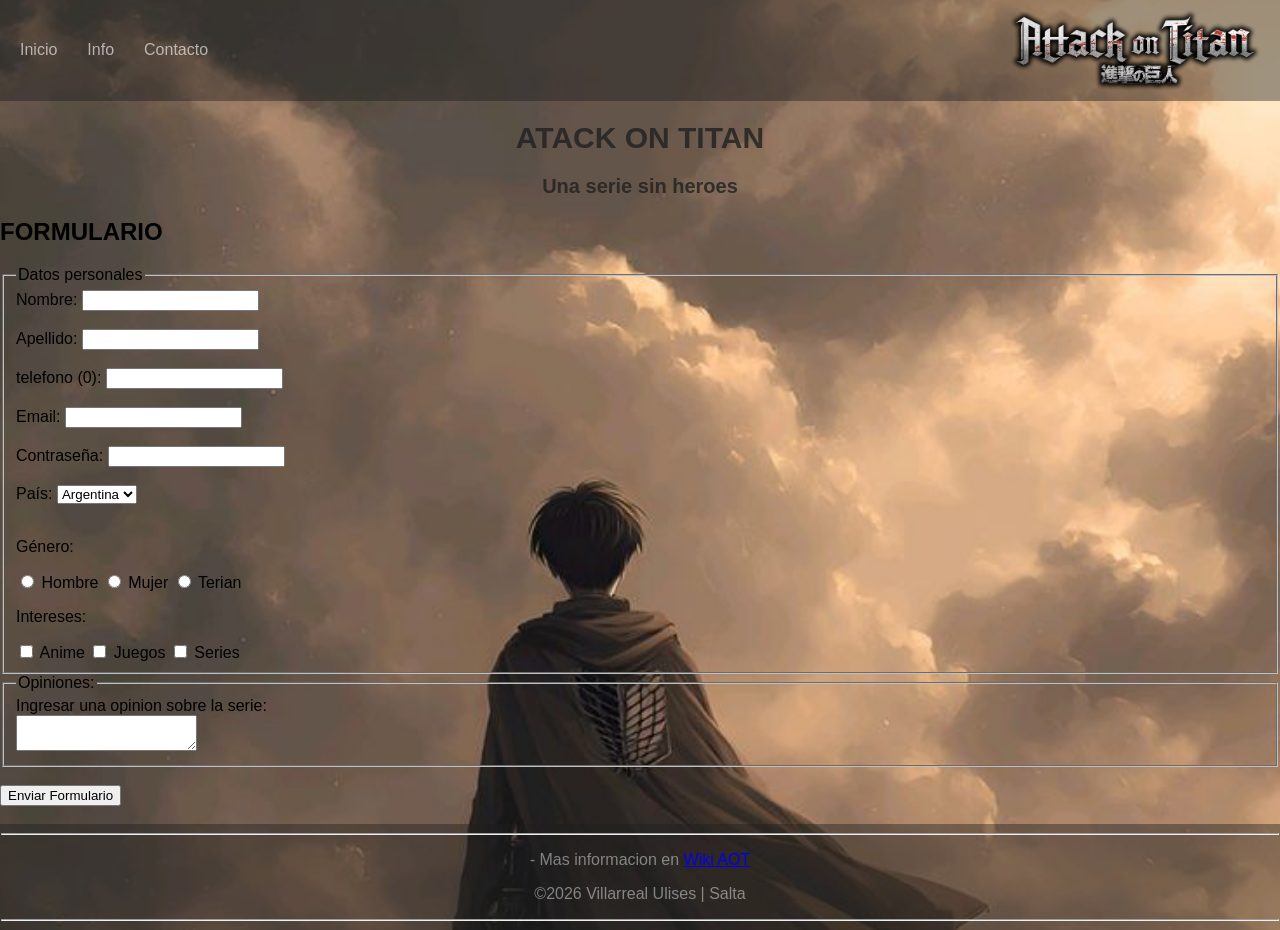
==== contacto.html @ a0531058 "agregue ccs" ====
<!-- Villarreal, Maximiliano Ulises. 2C-->

<!DOCTYPE html>
<html lang="es">
<head>
    <link rel="stylesheet" href="./Css/index.css">
    <meta charset="UTF-8">
    <meta name="viewport" content="width=device-width, initial-scale=1.0">
    <title>Contacto</title>
</head>
<body>

    <NAV class="navbar">
        <ul class="nav_links">
            <li><a href="./index.html">Inicio</a></li>
            <li><a href="./info.html">Info</a></li>
            <a href="./contacto.html">Contacto</a>
        </ul>

        <img src="./Img/aot-logo.png" alt="LogoAOT" class="logo">
    </NAV>

    <header > 
        <h1 class="titulo">ATACK ON TITAN</h1>
        <h2 class="subtitulo">Una serie sin heroes</h2>
    </header>

    <main>
        <h2>FORMULARIO</h2>
        <form action="" method="post">
            <fieldset>
                <legend>Datos personales</legend>
                
                <label for="nombre">Nombre:</label>
                <input type="text" id="nombre" name="nombre">
                
                <br><br>
                <label for="apellido">Apellido:</label>
                <input type="text" id="apellido" name="apellido">

                <br><br>
                <label for="tel">telefono (0):</label>
                <label for=""></label>
                <input type="number" id="tel" name="tel">

                <br><br>
                <label for="email">Email: </label>
                <input type="email" id="email" name="email"> 

                <br><br>
                <label for="password">Contraseña:</label>
                <input type="password" id="password" name="password">

                <br><br>
                <label for="pais"> País:</label>
                <select name="pais" id="pais">
                    <option value="arg">Argentina</option>
                    <option value="bra">Brasil</option>
                    <option value="otro">Otro</option>
                </select>
                <br><br>

                <p>Género: </p>
                <input type="radio" name="genero" id="hombre">
                <label for="hombre">Hombre</label>
                <input type="radio" name="genero" id="mujer">
                <label for="mujer">Mujer</label>
                <input type="radio" name="genero" id="otro">
                <label for="otro">Terian</label>


                <p>Intereses: </p>
                <input type="checkbox" id="anime">
                <label for="anime">Anime</label>
                <input type="checkbox" id="juegos">
                <label for="juegos">Juegos</label>
                <input type="checkbox" id="series">
                <label for="series">Series</label>
            </fieldset>
        </form>
    
        <fieldset>
            <legend> Opiniones: </legend>
            <label for="mensaje"> Ingresar una opinion sobre la serie: </label><br>
            <textarea id="mensaje" name="mensaje"></textarea>

        </fieldset>
        <br>
        <input type="submit" value="Enviar Formulario">
        <br><br>

    </main>

    <footer class="footer">
        <hr>
        <p>- Mas informacion en <a href="https://attackontitan.fandom.com/wiki/Attack_on_Titan_Wiki">Wiki AOT</a></p>
        <p>&copy;2026 Villarreal Ulises | Salta</p>
        <hr>
    </footer>
        

</body>
</html>
---- Css/index.css ----
/* General */

body {
    margin: 0px;
    font-family:'Poppins', sans-serif;
    background-image: url('../Img/Fondo.jpg');
    background-size: cover;                /* Ajusta la imagen para cubrir todo */
    background-position: center center;    /* Centra la imagen */
    background-repeat: no-repeat;          /* No repite la imagen */
    background-attachment: fixed;          /* Mantiene el fondo fijo al hacer scroll */
    height: 100vh;                         /* Altura del 100% de la ventana */
}
.main {
    line-height: 1.5;
    padding: 0px 20px 30px 20px;
}

.titulo {
    text-align: center;
    font-size: 30px;
    font-weight: 600;
    color: #1e1e1ec9
}
.subtitulo {
    text-align: center;
    font-size: 20px;
    font-weight: 600;
    color: #1e1e1ec9
}
.subtitulo2 {
    text-align: center;
    font-size: 15px;
    font-weight: 600;
    color: #1e1e1eec
}
.navbar {
    background-color: #1e1e1e6c;   
    display: flex;
    justify-content: space-between;
    align-items: center;
    padding: 10px 20px;
}
.logo {
    width: 250px;;
    ;
}
.nav_links {
    list-style: none;
    display: flex;
    gap: 30px;
    padding: 0;
}
.nav_links a{
    text-decoration: none;
    color: rgba(255, 255, 255, 0.61);
    font-weight: 500;
    position: relative;
}

.nav_links a:hover{
    color: #00bcd4
}

/* linea bajo los links*/
.nav_links a::after{
    content: "";
    position: absolute;
    width: 0;
    height: 2px;
    background: #00bcd4;
    left: 0;
    bottom: -5px;
    transition: width 0.3s;
}
.nav_links a:hover::after{
    width: 100%;
} 

.indice{
    margin: 0px auto;
    width: 25%;
    border: 2px;
    border-style: solid;
    padding: 0px 30px;
    color: #1e1e1eca;
    border-color: #1e1e1e8f;
}

.indice_links {
    list-style: none;
    display: flex;
    gap: 30px;
    padding: 0;
}
.indice_links a{
    text-decoration: none;
    color: #1e1e1eca;
    font-weight: 500;
    position: relative;
}

.indice_links a:hover{
    color: #00bcd4
}

/* linea bajo los links indice*/
.indice_links a::after{
    content: "";
    position: absolute;
    width: 0;
    height: 2px;
    background: #00bcd4;
    left: 0;
    bottom: -5px;
    transition: width 0.5s;
}
.indice_links a:hover::after{
    width: 100%;
} 

.banner {
    display: block;
    margin: auto;
    
}
.footer {
    
    padding: 1px;
    background-color: #1e1e1e6c;
    text-align: center;
    color: rgba(255, 255, 255, 0.447);
}


/* seccion de info */

.tabla {
    width: 80%;
    margin: 30px auto;
    border-radius: 10px;
    border-collapse: collapse;
    margin-top: 20px;
}

.tabla thead{
    border-style: solid;
    border-color: #1e1e1e95;
    background-color: #1e1e1e6c;
    color: white;
}
.tabla td{
    border-style: solid;
    padding: 15px;
    text-align: left;
    font-size: 15px;
    background-color: #1e1e1e2b;
    border-color: #1e1e1e95;
    color: #1e1e1e;
}
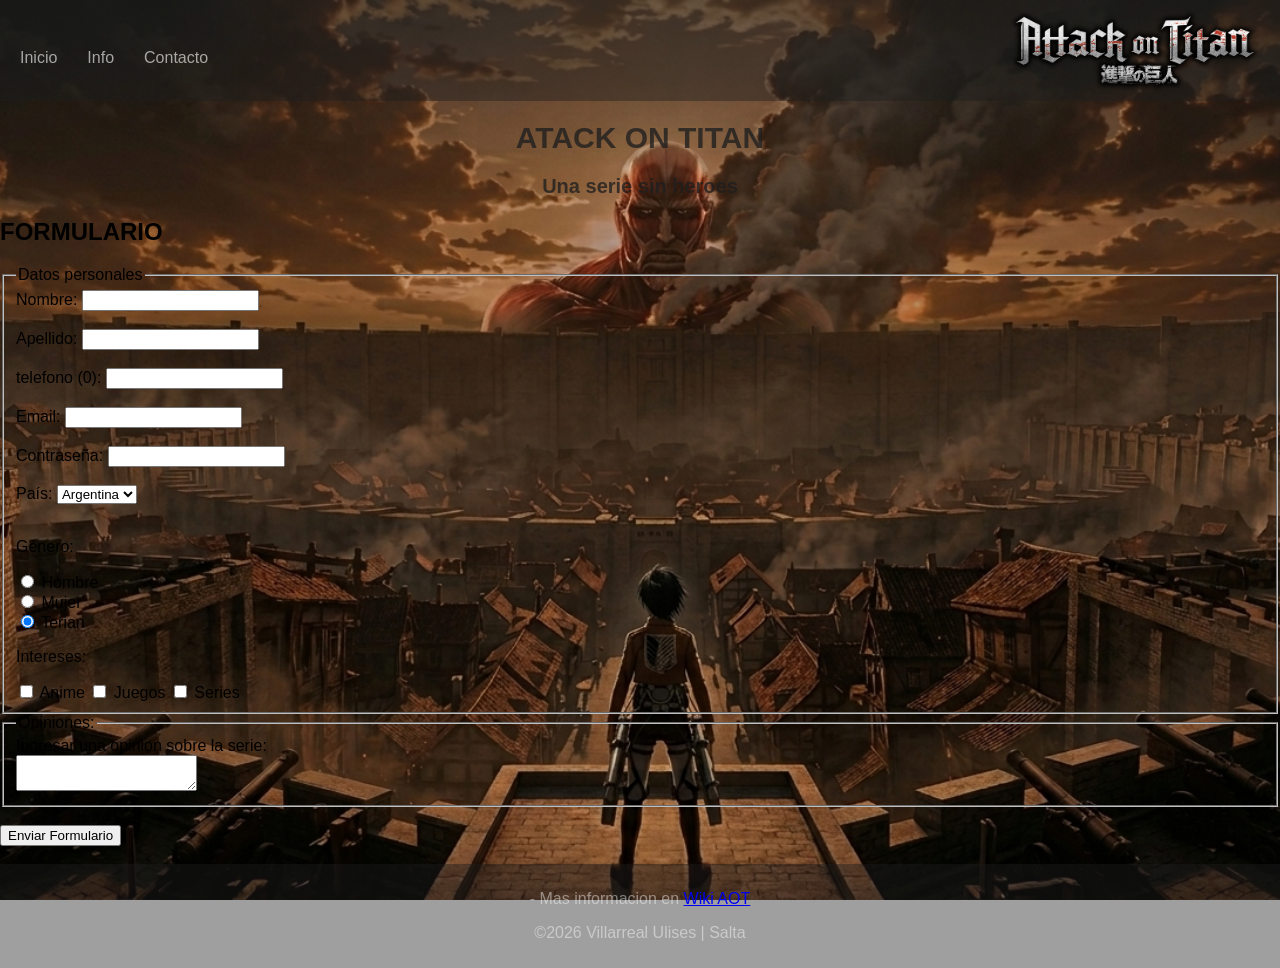
==== commit abc4406d: "rediseñe todo el index usando grid y flex" ====
--- a/contacto.html
+++ b/contacto.html
@@ -3,7 +3,7 @@
 <!DOCTYPE html>
 <html lang="es">
 <head>
-    <link rel="stylesheet" href="./Css/index.css">
+    <link rel="stylesheet" href="./Css/contacto.css">
     <meta charset="UTF-8">
     <meta name="viewport" content="width=device-width, initial-scale=1.0">
     <title>Contacto</title>
@@ -61,21 +61,39 @@
                 <br><br>
 
                 <p>Género: </p>
-                <input type="radio" name="genero" id="hombre">
-                <label for="hombre">Hombre</label>
-                <input type="radio" name="genero" id="mujer">
-                <label for="mujer">Mujer</label>
-                <input type="radio" name="genero" id="otro">
-                <label for="otro">Terian</label>
-
+                <div class="form-check">
+                <input class="form-check-input" type="radio" name="radioDefault" id="radioDefault1">
+                <label class="form-check-label" for="radioDefault1">
+                    Hombre
+                </label>
+                </div>
+                <div class="form-check">
+                <input class="form-check-input" type="radio" name="radioDefault" id="radioDefault2" checked>
+                <label class="form-check-label" for="radioDefault2">
+                    Mujer
+                </label>
+                </div>
+                <div class="form-check">
+                <input class="form-check-input" type="radio" name="radioDefault" id="radioDefault2" checked>
+                <label class="form-check-label" for="radioDefault2">
+                    Terian
+                </label>
+                </div>
 
                 <p>Intereses: </p>
                 <input type="checkbox" id="anime">
-                <label for="anime">Anime</label>
+                <label for="anime">Anime
+                </label>
+
                 <input type="checkbox" id="juegos">
-                <label for="juegos">Juegos</label>
+                <label for="juegos">
+                    Juegos
+                </label>
+                
                 <input type="checkbox" id="series">
-                <label for="series">Series</label>
+                <label for="series">
+                    Series
+                </label>
             </fieldset>
         </form>
     
@@ -92,10 +110,10 @@
     </main>
 
     <footer class="footer">
-        <hr>
+
         <p>- Mas informacion en <a href="https://attackontitan.fandom.com/wiki/Attack_on_Titan_Wiki">Wiki AOT</a></p>
         <p>&copy;2026 Villarreal Ulises | Salta</p>
-        <hr>
+
     </footer>
         
 
--- a/Css/contacto.css
+++ b/Css/contacto.css
@@ -0,0 +1,112 @@
+body {
+    margin: 0px;
+    font-family:'Poppins', sans-serif;
+    background-image: url('../Img/Backgrounfinal.png');
+    background-size: cover;                /* Ajusta la imagen para cubrir todo */
+    background-position: center center;    /* Centra la imagen */
+    background-repeat: no-repeat;          /* No repite la imagen */
+    background-attachment: fixed;          /* Mantiene el fondo fijo al hacer scroll */
+    height: 100vh;                         /* Altura del 100% de la ventana */
+}
+.main {
+    line-height: 1.5;
+    padding: 0px 20px 30px 20px;
+}
+.header {
+    display: flex;
+    flex-direction: column;
+    padding: 19px 0px;
+    gap: 10.5px;
+}
+.titulo {
+    text-align: center;
+    font-size: 30px;
+    font-weight: 600;
+    color: #1e1e1ec9
+}
+.subtitulo {
+    text-align: center;
+    font-size: 20px;
+    font-weight: 600;
+    color: #1e1e1ec9
+}
+.subtitulo2 {
+    text-align: center;
+    font-size: 15px;
+    font-weight: 600;
+    color: #1e1e1eec
+}
+.navbar {
+    background-color: #1e1e1e6c;   
+    display: flex;
+    justify-content: space-between;
+    align-items: center;
+    padding: 10px 20px;
+}
+.logo {
+    width: 250px;;
+    ;
+}
+.nav_links {
+    list-style: none;
+    display: flex;
+    gap: 30px;
+    padding: 16px 0px 0px 0px;
+}
+.nav_links a{
+    text-decoration: none;
+    color: rgba(255, 255, 255, 0.61);
+    font-weight: 500;
+    position: relative;
+}
+
+.nav_links a:hover{
+    color: #00bcd4
+}
+
+/* linea bajo los links*/
+.nav_links a::after{
+    content: "";
+    position: absolute;
+    width: 0;
+    height: 2px;
+    background: #00bcd4;
+    left: 0;
+    bottom: -5px;
+    transition: width 0.3s;
+}
+.nav_links a:hover::after{
+    width: 100%;
+} 
+.indice ul {
+    margin: 0px auto 20px;
+    width: 35%;
+    border: 1px solid black;
+}
+.indice a {
+    color: #EAD7B7;
+    transition: 0.3s;
+}
+.indice a:hover {
+    color: #fff9f2;
+}
+
+.main th, .main td {
+    background-color: #70451439;
+    color: antiquewhite;
+    border: black solid 1px;
+}
+
+
+
+
+
+
+
+.footer {
+    
+    padding: 10px 0px;
+    background-color: #1e1e1e6c;
+    text-align: center;
+    color: rgba(255, 255, 255, 0.447);
+}
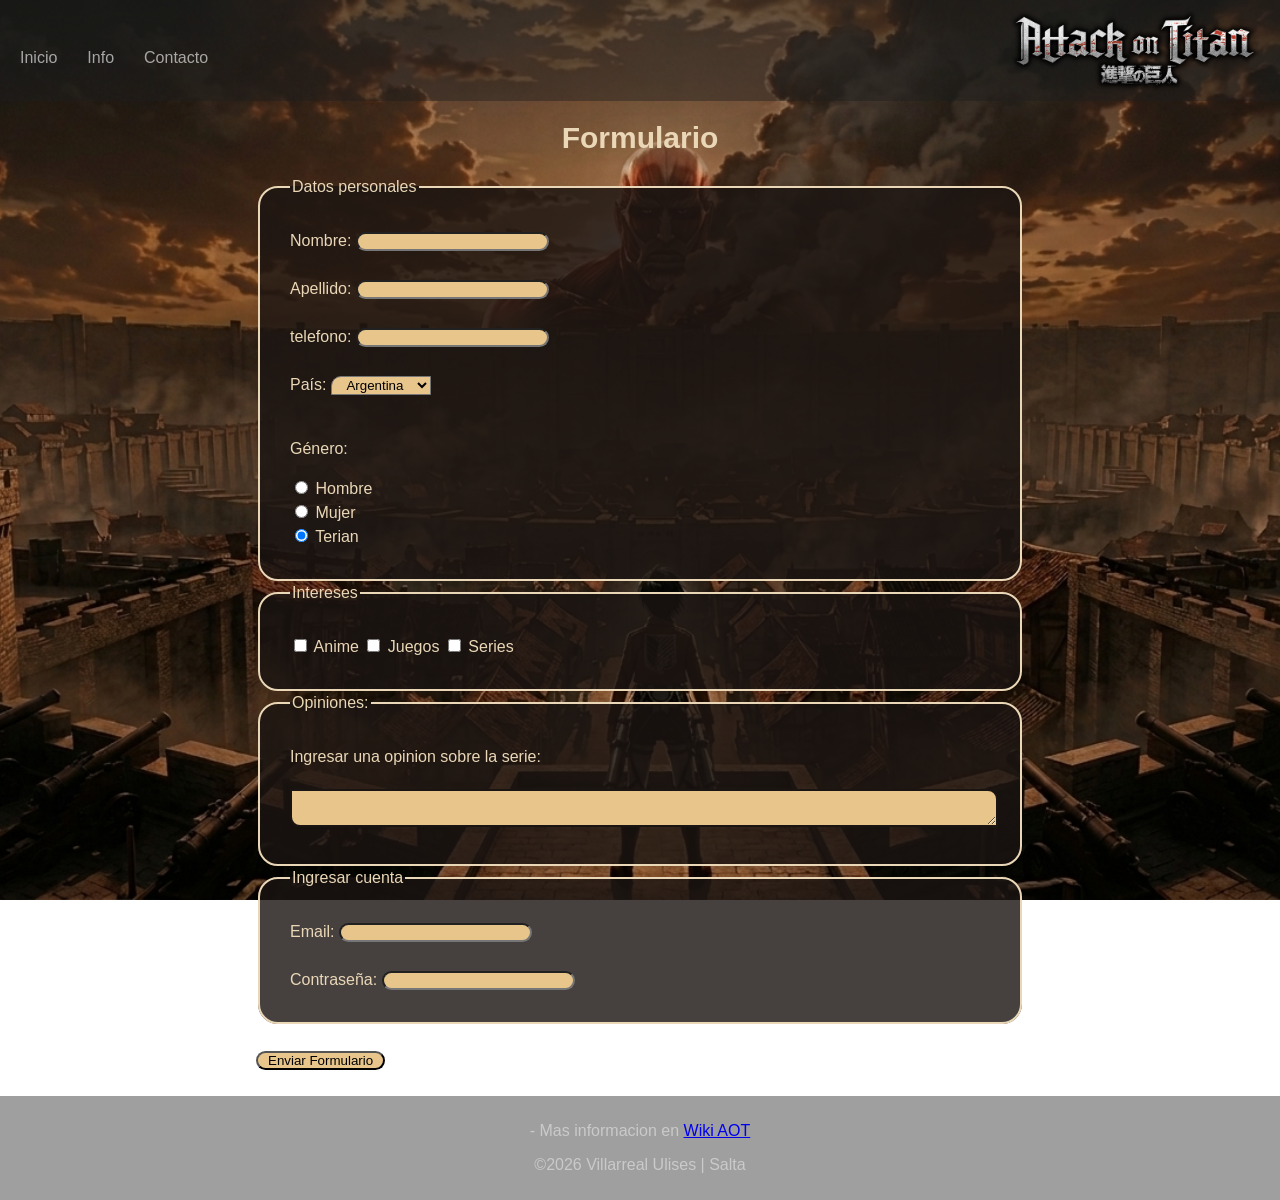
==== commit 2b8ff8a5: "Finalicé cambios de los css de cada página" ====
--- a/contacto.html
+++ b/contacto.html
@@ -9,7 +9,6 @@
     <title>Contacto</title>
 </head>
 <body>
-
     <NAV class="navbar">
         <ul class="nav_links">
             <li><a href="./index.html">Inicio</a></li>
@@ -21,39 +20,28 @@
     </NAV>
 
     <header > 
-        <h1 class="titulo">ATACK ON TITAN</h1>
-        <h2 class="subtitulo">Una serie sin heroes</h2>
+        <h1 class="titulo">Formulario</h2>
     </header>
 
-    <main>
-        <h2>FORMULARIO</h2>
-        <form action="" method="post">
+    <main class="main">
+        <form>
             <fieldset>
                 <legend>Datos personales</legend>
                 
                 <label for="nombre">Nombre:</label>
-                <input type="text" id="nombre" name="nombre">
+                <input type="text" id="nombre" name="nombre" class="input">
                 
                 <br><br>
                 <label for="apellido">Apellido:</label>
-                <input type="text" id="apellido" name="apellido">
+                <input type="text" id="apellido" name="apellido" class="input">
 
                 <br><br>
-                <label for="tel">telefono (0):</label>
-                <label for=""></label>
-                <input type="number" id="tel" name="tel">
-
-                <br><br>
-                <label for="email">Email: </label>
-                <input type="email" id="email" name="email"> 
-
-                <br><br>
-                <label for="password">Contraseña:</label>
-                <input type="password" id="password" name="password">
+                <label for="tel">telefono:</label>
+                <input type="number" id="tel" name="tel" class="input">
 
                 <br><br>
                 <label for="pais"> País:</label>
-                <select name="pais" id="pais">
+                <select name="pais" id="pais" class="boton">
                     <option value="arg">Argentina</option>
                     <option value="bra">Brasil</option>
                     <option value="otro">Otro</option>
@@ -79,9 +67,12 @@
                     Terian
                 </label>
                 </div>
-
-                <p>Intereses: </p>
-                <input type="checkbox" id="anime">
+            </fieldset>
+            <fieldset>
+                <legend> 
+                    Intereses
+                </legend>
+                <input type="checkbox" id="anime"   >
                 <label for="anime">Anime
                 </label>
 
@@ -95,18 +86,28 @@
                     Series
                 </label>
             </fieldset>
+
+            <fieldset>
+                <legend> Opiniones: </legend>
+                <label for="mensaje"> Ingresar una opinion sobre la serie: </label><br>
+                <textarea id="mensaje" name="mensaje" class="opinion"></textarea>
+
+            </fieldset>
+            <fieldset>
+                <legend> Ingresar cuenta</legend>
+                <label for="email">Email: </label>
+                <input type="email" id="email" name="email" class="input"> 
+
+                <br><br>
+                <label for="password">Contraseña:</label>
+                <input type="password" id="password" name="password" class="input">
+
+            </fieldset>
+            
+            <br>
+            <input type="submit" value="Enviar Formulario" class="input">
+            <br><br>
         </form>
-    
-        <fieldset>
-            <legend> Opiniones: </legend>
-            <label for="mensaje"> Ingresar una opinion sobre la serie: </label><br>
-            <textarea id="mensaje" name="mensaje"></textarea>
-
-        </fieldset>
-        <br>
-        <input type="submit" value="Enviar Formulario">
-        <br><br>
-
     </main>
 
     <footer class="footer">
--- a/Css/contacto.css
+++ b/Css/contacto.css
@@ -6,12 +6,10 @@
     background-position: center center;    /* Centra la imagen */
     background-repeat: no-repeat;          /* No repite la imagen */
     background-attachment: fixed;          /* Mantiene el fondo fijo al hacer scroll */
-    height: 100vh;                         /* Altura del 100% de la ventana */
+    height: 100vh; 
+    color: #EAD7B7;                        /* Altura del 100% de la ventana */
 }
-.main {
-    line-height: 1.5;
-    padding: 0px 20px 30px 20px;
-}
+
 .header {
     display: flex;
     flex-direction: column;
@@ -22,20 +20,9 @@
     text-align: center;
     font-size: 30px;
     font-weight: 600;
-    color: #1e1e1ec9
+    color: #EAD7B7
 }
-.subtitulo {
-    text-align: center;
-    font-size: 20px;
-    font-weight: 600;
-    color: #1e1e1ec9
-}
-.subtitulo2 {
-    text-align: center;
-    font-size: 15px;
-    font-weight: 600;
-    color: #1e1e1eec
-}
+
 .navbar {
     background-color: #1e1e1e6c;   
     display: flex;
@@ -44,8 +31,7 @@
     padding: 10px 20px;
 }
 .logo {
-    width: 250px;;
-    ;
+    width: 250px;
 }
 .nav_links {
     list-style: none;
@@ -75,33 +61,51 @@
     bottom: -5px;
     transition: width 0.3s;
 }
+
 .nav_links a:hover::after{
     width: 100%;
 } 
-.indice ul {
-    margin: 0px auto 20px;
-    width: 35%;
-    border: 1px solid black;
-}
-.indice a {
-    color: #EAD7B7;
-    transition: 0.3s;
-}
-.indice a:hover {
-    color: #fff9f2;
+
+.main {
+    display: flex;
+    line-height: 1.5;
+    flex-direction: column;
+    margin: 0px 20%;
 }
 
-.main th, .main td {
-    background-color: #70451439;
-    color: antiquewhite;
-    border: black solid 1px;
+.main fieldset {
+    border: 2px solid #EAD7B7;
+    background-color: #1a1412ce;
+    border-radius: 20px;
+    padding: 30px;
 }
 
+.input{
+    background-color: #e7c58b;
+    border-radius: 20px;
+    text-align: center;
+    padding: 0px 10px;
+}
 
+.boton{
+    background-color: #e7c58b;
+    border-radius: 10px 0px 0px 0px;
+    text-align: center;
+    padding: 0px 10px;
+}
 
+.input:hover{
+    scale: 1.02;
+    background-color: #EAD7B7;
+}
 
-
-
+.opinion {
+    background-color: #e7c58b;
+    width: 100%;
+    border: 2px solid #1a1412;
+    border-radius: 0px 10px;
+    margin: 20px 0px 0px;
+}
 
 .footer {
     
@@ -109,4 +113,5 @@
     background-color: #1e1e1e6c;
     text-align: center;
     color: rgba(255, 255, 255, 0.447);
-}+}
+
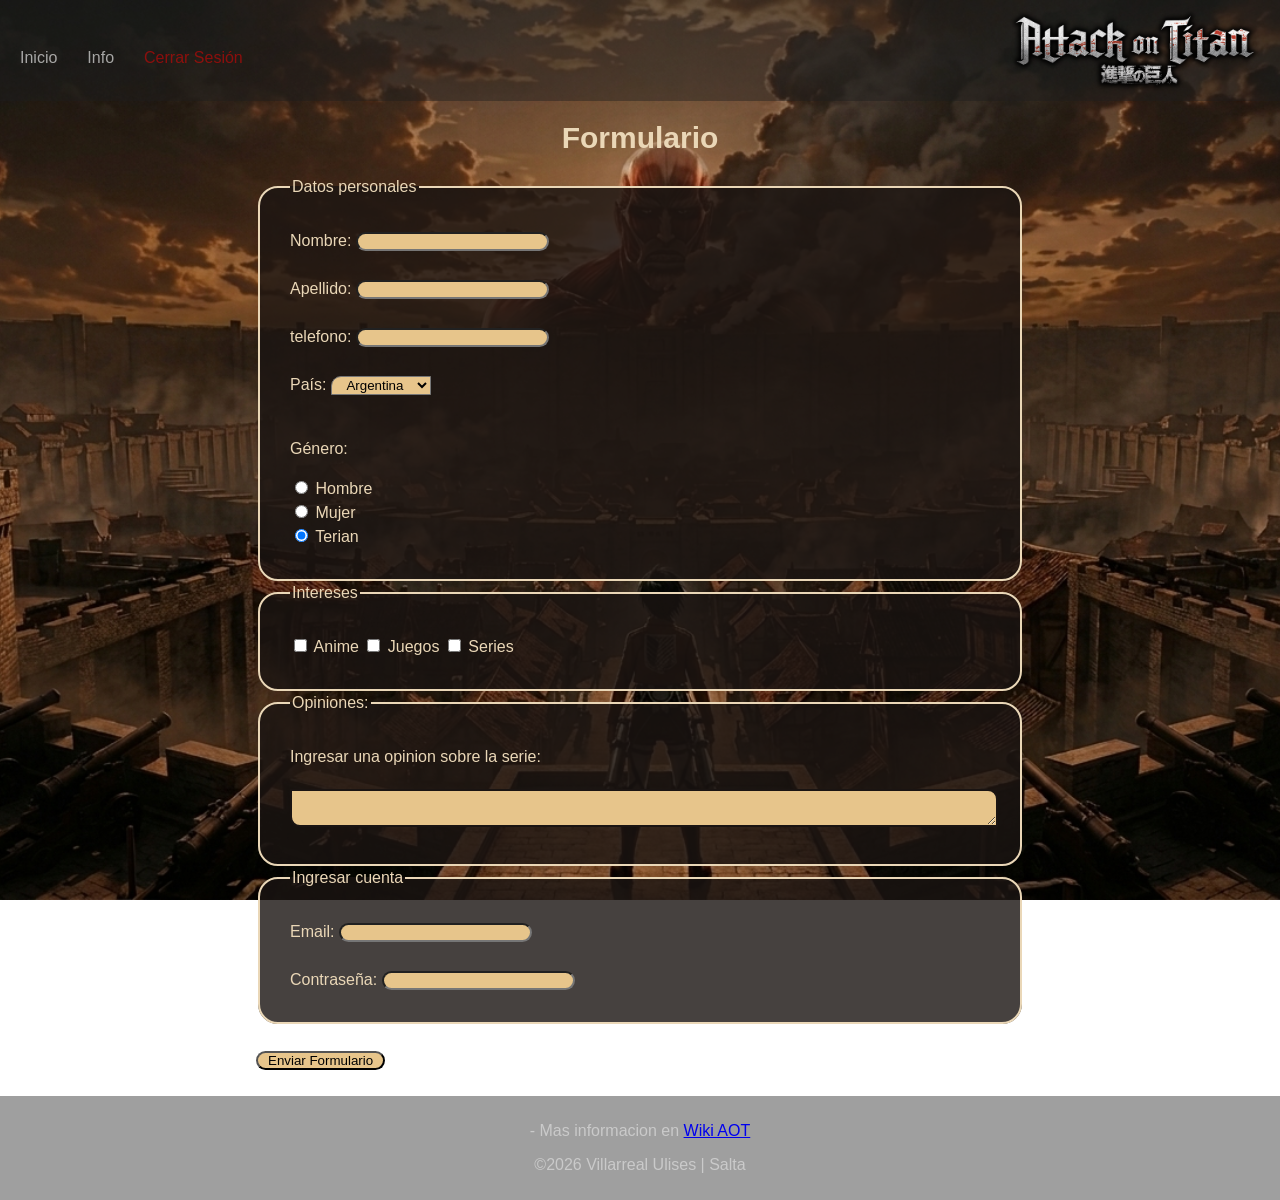
==== commit f63a6a9c: "se agrego la pagina de login y se implemento JS" ====
--- a/contacto.html
+++ b/contacto.html
@@ -13,7 +13,7 @@
         <ul class="nav_links">
             <li><a href="./index.html">Inicio</a></li>
             <li><a href="./info.html">Info</a></li>
-            <a href="./contacto.html">Contacto</a>
+            <li><a href="./login.html" id="cerrar">Cerrar Sesión</a></li>
         </ul>
 
         <img src="./Img/aot-logo.png" alt="LogoAOT" class="logo">
--- a/Css/contacto.css
+++ b/Css/contacto.css
@@ -50,7 +50,20 @@
     color: #00bcd4
 }
 
+
+
 /* linea bajo los links*/
+#cerrar {
+    color: rgba(255, 0, 0, 0.484);
+}
+
+#cerrar::after{
+    background: rgba(255, 0, 0, 0.484) ;
+}
+#cerrar:hover {
+    color: rgba(255, 0, 0, 0.484);
+}
+
 .nav_links a::after{
     content: "";
     position: absolute;
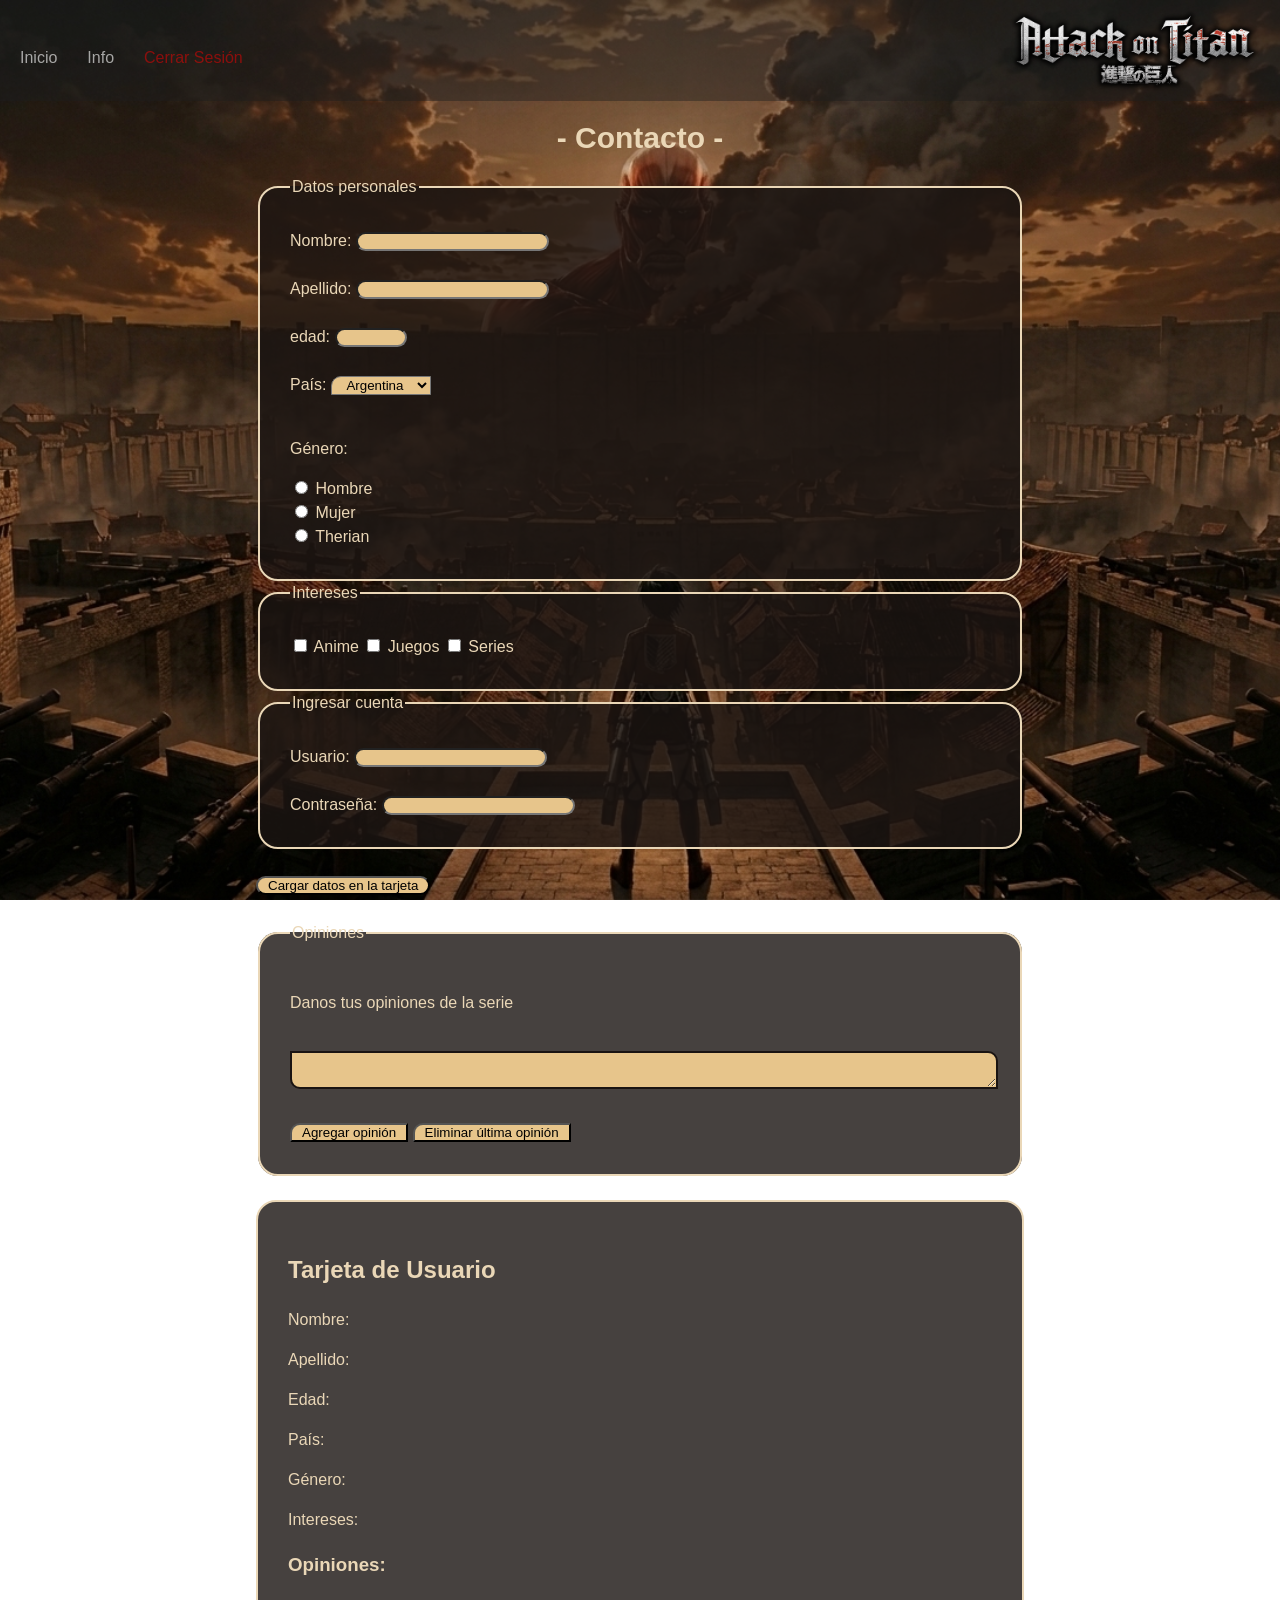
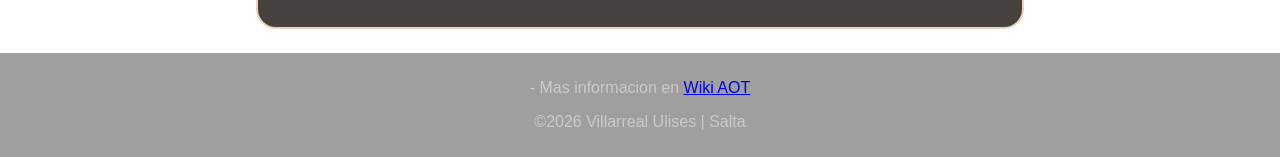
==== commit 28db8551: "arreglando contacto" ====
--- a/contacto.html
+++ b/contacto.html
@@ -1,122 +1,165 @@
-<!-- Villarreal, Maximiliano Ulises. 2C-->
+    <!-- Villarreal, Maximiliano Ulises. 2C-->
 
-<!DOCTYPE html>
-<html lang="es">
-<head>
-    <link rel="stylesheet" href="./Css/contacto.css">
-    <meta charset="UTF-8">
-    <meta name="viewport" content="width=device-width, initial-scale=1.0">
-    <title>Contacto</title>
-</head>
-<body>
-    <NAV class="navbar">
-        <ul class="nav_links">
-            <li><a href="./index.html">Inicio</a></li>
-            <li><a href="./info.html">Info</a></li>
-            <li><a href="./login.html" id="cerrar">Cerrar Sesión</a></li>
-        </ul>
+    <!DOCTYPE html>
+    <html lang="es">
+    <head>
+        <link rel="stylesheet" href="./Css/contacto.css">
+        <meta charset="UTF-8">
+        <meta name="viewport" content="width=device-width, initial-scale=1.0">
+        <title>Tarjeta</title>
+    </head>
+    <body>
+        <nav class="navbar">
+            <ul class="nav_links">
+                <li><a href="./index.html">Inicio</a></li>
+                <li><a href="./info.html">Info</a></li>
+                <li><a href="./login.html" id="cerrar">Cerrar Sesión</a></li>
+            </ul>
 
-        <img src="./Img/aot-logo.png" alt="LogoAOT" class="logo">
-    </NAV>
+            <img src="./Img/aot-logo.png" alt="LogoAOT" class="logo">
+        </nav>
 
-    <header > 
-        <h1 class="titulo">Formulario</h2>
-    </header>
+        <header > 
+            <h1 class="titulo">- Contacto -</h1>
+        </header>
 
-    <main class="main">
-        <form>
-            <fieldset>
-                <legend>Datos personales</legend>
+        <main class="main">
+            <form id="formTarjeta">
+                <fieldset class="seccion">
+                    <legend>Datos personales</legend>
+                    
+                    <label for="nombre">Nombre:</label>
+                    <input type="text" id="nombre" name="nombre" class="input" required>
+                    
+                    <br><br>
+                    <label for="apellido">Apellido:</label>
+                    <input type="text" id="apellido" name="apellido" class="input" required>
+
+                    <br><br>
+                    <label for="edad">edad:</label>
+                    <input type="number" id="edad" name="edad" min="5" max="120" class="input" required>
+
+                    <br><br>
+                    <label for="pais"> País:</label>
+                    <select name="pais" id="pais" class="boton">
+                        <option value="Argentina">Argentina</option>
+                        <option value="Brasil">Brasil</option>
+                        <option value="No especificado">Otro</option>
+                    </select>
+                    <br><br>
+
+                    <p>Género: </p>
+                    <div>
+                        <input type="radio" name="genero" id="hombre" value="hombre">
+                        <label for="hombre">
+                            Hombre
+                        </label>
+                    </div>
+                    <div>
+                        <input type="radio" name="genero" id="mujer" value="mujer">
+                        <label  for="mujer">
+                            Mujer
+                        </label>
+                    </div>
+                    <div>
+                        <input type="radio" name="genero" id="therian" value="therian">
+                        <label for="therian">
+                            Therian
+                        </label>
+                    </div>
+                </fieldset>
+
+                <fieldset class="seccion">
+                    <legend>  
+                        Intereses
+                    </legend>
+                    <input type="checkbox" name="intereses" id="anime" value="anime"  >
+                    <label for="anime">
+                        Anime
+                    </label>
+
+                    <input type="checkbox" name="intereses" id="juegos" value="juegos">
+                    <label for="juegos">
+                        Juegos
+                    </label>
+                    
+                    <input type="checkbox" name="intereses" id="series" value="series">
+                    <label for="series">
+                        Series
+                    </label>
+                </fieldset>
+
+                <fieldset class="seccion">
+                    <legend> Ingresar cuenta</legend>
+                    <label for="usuario">Usuario: </label>
+                    <input type="text" id="usuario" class="input" required> 
+
+                    <br><br>
+                    <label for="password">Contraseña:</label>
+                    <input type="password" id="password" class="input" required>
+
+                </fieldset>
                 
-                <label for="nombre">Nombre:</label>
-                <input type="text" id="nombre" name="nombre" class="input">
-                
+                <br>
+                <button type="submit" class="input">
+                    Cargar datos en la tarjeta
+                </button>
                 <br><br>
-                <label for="apellido">Apellido:</label>
-                <input type="text" id="apellido" name="apellido" class="input">
+            </form>
+            <fieldset class="seccion">
+                <legend>Opiniones</legend>
+                <p>Danos tus opiniones de la serie</p>
+                <textarea id="mensaje" class="opinion"></textarea>
 
                 <br><br>
-                <label for="tel">telefono:</label>
-                <input type="number" id="tel" name="tel" class="input">
 
-                <br><br>
-                <label for="pais"> País:</label>
-                <select name="pais" id="pais" class="boton">
-                    <option value="arg">Argentina</option>
-                    <option value="bra">Brasil</option>
-                    <option value="otro">Otro</option>
-                </select>
-                <br><br>
+                <button type="button" id="btnAgregar" class="boton">
+                    Agregar opinión
+                </button>
+                <button type="button" id="btnEliminar" class="boton">
+                    Eliminar última opinión
+                </button>
+            </fieldset>
+            <br>
 
-                <p>Género: </p>
-                <div class="form-check">
-                <input class="form-check-input" type="radio" name="radioDefault" id="radioDefault1">
-                <label class="form-check-label" for="radioDefault1">
-                    Hombre
-                </label>
+            <!-- Tarjeta del usuario -->
+            <section class="seccion">
+
+                <h2>Tarjeta de Usuario</h2>
+                <p id="cardNombre">
+                    Nombre:
+                </p>
+                <p id="cardApellido">
+                    Apellido:
+                </p>
+                <p id="cardEdad">
+                    Edad:
+                </p>
+                <p id="cardPais">
+                    País:
+                </p>
+                <p id="cardGenero">
+                    Género:
+                </p>
+                <p id="cardIntereses">
+                    Intereses:
+                </p>
+
+                <h3>Opiniones:</h3>
+                <div id="listaOpiniones">
                 </div>
-                <div class="form-check">
-                <input class="form-check-input" type="radio" name="radioDefault" id="radioDefault2" checked>
-                <label class="form-check-label" for="radioDefault2">
-                    Mujer
-                </label>
-                </div>
-                <div class="form-check">
-                <input class="form-check-input" type="radio" name="radioDefault" id="radioDefault2" checked>
-                <label class="form-check-label" for="radioDefault2">
-                    Terian
-                </label>
-                </div>
-            </fieldset>
-            <fieldset>
-                <legend> 
-                    Intereses
-                </legend>
-                <input type="checkbox" id="anime"   >
-                <label for="anime">Anime
-                </label>
 
-                <input type="checkbox" id="juegos">
-                <label for="juegos">
-                    Juegos
-                </label>
-                
-                <input type="checkbox" id="series">
-                <label for="series">
-                    Series
-                </label>
-            </fieldset>
+            </section>
+            <br>
+        </main>
 
-            <fieldset>
-                <legend> Opiniones: </legend>
-                <label for="mensaje"> Ingresar una opinion sobre la serie: </label><br>
-                <textarea id="mensaje" name="mensaje" class="opinion"></textarea>
+        <footer class="footer">
 
-            </fieldset>
-            <fieldset>
-                <legend> Ingresar cuenta</legend>
-                <label for="email">Email: </label>
-                <input type="email" id="email" name="email" class="input"> 
+            <p>- Mas informacion en <a href="https://attackontitan.fandom.com/wiki/Attack_on_Titan_Wiki">Wiki AOT</a></p>
+            <p>&copy;2026 Villarreal Ulises | Salta</p>
 
-                <br><br>
-                <label for="password">Contraseña:</label>
-                <input type="password" id="password" name="password" class="input">
+        </footer>
+            
 
-            </fieldset>
-            
-            <br>
-            <input type="submit" value="Enviar Formulario" class="input">
-            <br><br>
-        </form>
-    </main>
-
-    <footer class="footer">
-
-        <p>- Mas informacion en <a href="https://attackontitan.fandom.com/wiki/Attack_on_Titan_Wiki">Wiki AOT</a></p>
-        <p>&copy;2026 Villarreal Ulises | Salta</p>
-
-    </footer>
-        
-
-</body>
-</html>+    </body>
+    </html>
--- a/Css/contacto.css
+++ b/Css/contacto.css
@@ -3,13 +3,15 @@
     font-family:'Poppins', sans-serif;
     background-image: url('../Img/Backgrounfinal.png');
     background-size: cover;                /* Ajusta la imagen para cubrir todo */
-    background-position: center center;    /* Centra la imagen */
+    background-position: center;              /* Centra la imagen */
     background-repeat: no-repeat;          /* No repite la imagen */
     background-attachment: fixed;          /* Mantiene el fondo fijo al hacer scroll */
     height: 100vh; 
     color: #EAD7B7;                        /* Altura del 100% de la ventana */
 }
 
+
+/* header */
 .header {
     display: flex;
     flex-direction: column;
@@ -23,6 +25,12 @@
     color: #EAD7B7
 }
 
+
+/* navbar */
+.logo {
+    width: 250px;
+}
+
 .navbar {
     background-color: #1e1e1e6c;   
     display: flex;
@@ -30,9 +38,7 @@
     align-items: center;
     padding: 10px 20px;
 }
-.logo {
-    width: 250px;
-}
+
 .nav_links {
     list-style: none;
     display: flex;
@@ -50,20 +56,7 @@
     color: #00bcd4
 }
 
-
-
 /* linea bajo los links*/
-#cerrar {
-    color: rgba(255, 0, 0, 0.484);
-}
-
-#cerrar::after{
-    background: rgba(255, 0, 0, 0.484) ;
-}
-#cerrar:hover {
-    color: rgba(255, 0, 0, 0.484);
-}
-
 .nav_links a::after{
     content: "";
     position: absolute;
@@ -77,8 +70,18 @@
 
 .nav_links a:hover::after{
     width: 100%;
-} 
+}
+#cerrar {
+    color: rgba(255, 0, 0, 0.484);
+}
 
+#cerrar::after{
+    background: rgba(255, 0, 0, 0.484) ;
+}
+
+
+
+/* main */
 .main {
     display: flex;
     line-height: 1.5;
@@ -86,7 +89,7 @@
     margin: 0px 20%;
 }
 
-.main fieldset {
+.seccion {
     border: 2px solid #EAD7B7;
     background-color: #1a1412ce;
     border-radius: 20px;
@@ -120,8 +123,10 @@
     margin: 20px 0px 0px;
 }
 
+
+/* footer */
 .footer {
-    
+    backdrop-filter: blur(1px);
     padding: 10px 0px;
     background-color: #1e1e1e6c;
     text-align: center;
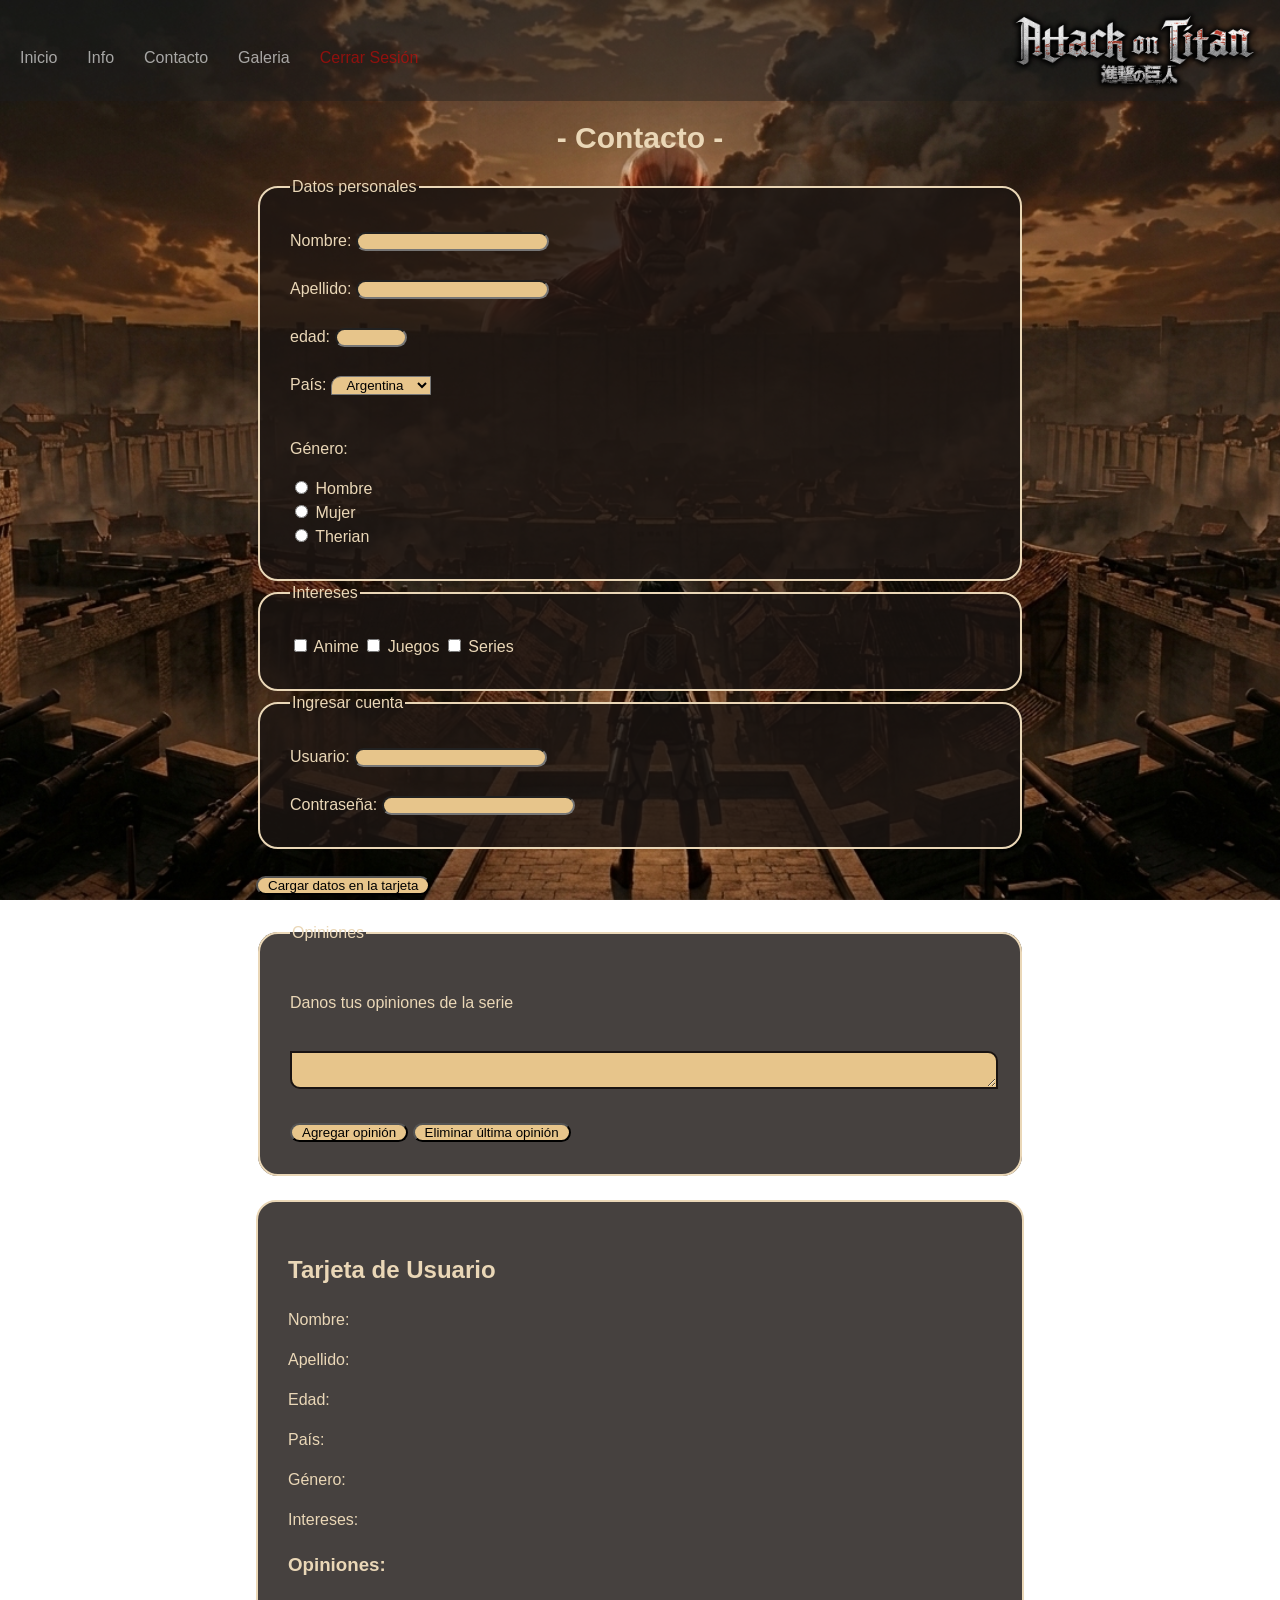
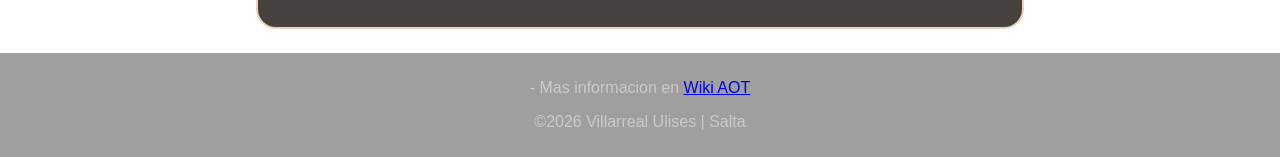
==== commit 673f0a3b: "Se agregó la pag galeria y se configuro con boostrap" ====
--- a/contacto.html
+++ b/contacto.html
@@ -13,6 +13,8 @@
             <ul class="nav_links">
                 <li><a href="./index.html">Inicio</a></li>
                 <li><a href="./info.html">Info</a></li>
+                <li><a href="./contacto.html">Contacto</a></li>
+                <li><a href="./galeria.html">Galeria</a></li>
                 <li><a href="./login.html" id="cerrar">Cerrar Sesión</a></li>
             </ul>
 
@@ -23,6 +25,7 @@
             <h1 class="titulo">- Contacto -</h1>
         </header>
 
+        <!-- main -->
         <main class="main">
             <form id="formTarjeta">
                 <fieldset class="seccion">
@@ -49,24 +52,24 @@
                     <br><br>
 
                     <p>Género: </p>
-                    <div>
-                        <input type="radio" name="genero" id="hombre" value="hombre">
+                    <section>
+                        <input type="radio" name="genero" id="hombre" value="hombre" required>
                         <label for="hombre">
                             Hombre
                         </label>
-                    </div>
-                    <div>
+                    </section>
+                    <section>
                         <input type="radio" name="genero" id="mujer" value="mujer">
                         <label  for="mujer">
                             Mujer
                         </label>
-                    </div>
-                    <div>
+                    </section>
+                    <section>
                         <input type="radio" name="genero" id="therian" value="therian">
                         <label for="therian">
                             Therian
                         </label>
-                    </div>
+                    </section>
                 </fieldset>
 
                 <fieldset class="seccion">
@@ -91,8 +94,8 @@
 
                 <fieldset class="seccion">
                     <legend> Ingresar cuenta</legend>
-                    <label for="usuario">Usuario: </label>
-                    <input type="text" id="usuario" class="input" required> 
+                    <label for="user">Usuario: </label>
+                    <input type="text" id="user" class="input" required> 
 
                     <br><br>
                     <label for="password">Contraseña:</label>
@@ -113,10 +116,10 @@
 
                 <br><br>
 
-                <button type="button" id="btnAgregar" class="boton">
+                <button type="button" id="btnAgregar" class="input">
                     Agregar opinión
                 </button>
-                <button type="button" id="btnEliminar" class="boton">
+                <button type="button" id="btnEliminar" class="input">
                     Eliminar última opinión
                 </button>
             </fieldset>
@@ -146,8 +149,7 @@
                 </p>
 
                 <h3>Opiniones:</h3>
-                <div id="listaOpiniones">
-                </div>
+                <ul id="listaOpiniones"></ul>
 
             </section>
             <br>
@@ -160,6 +162,6 @@
 
         </footer>
             
-
+    <script src="./Js/contacto.js"></script>
     </body>
     </html>
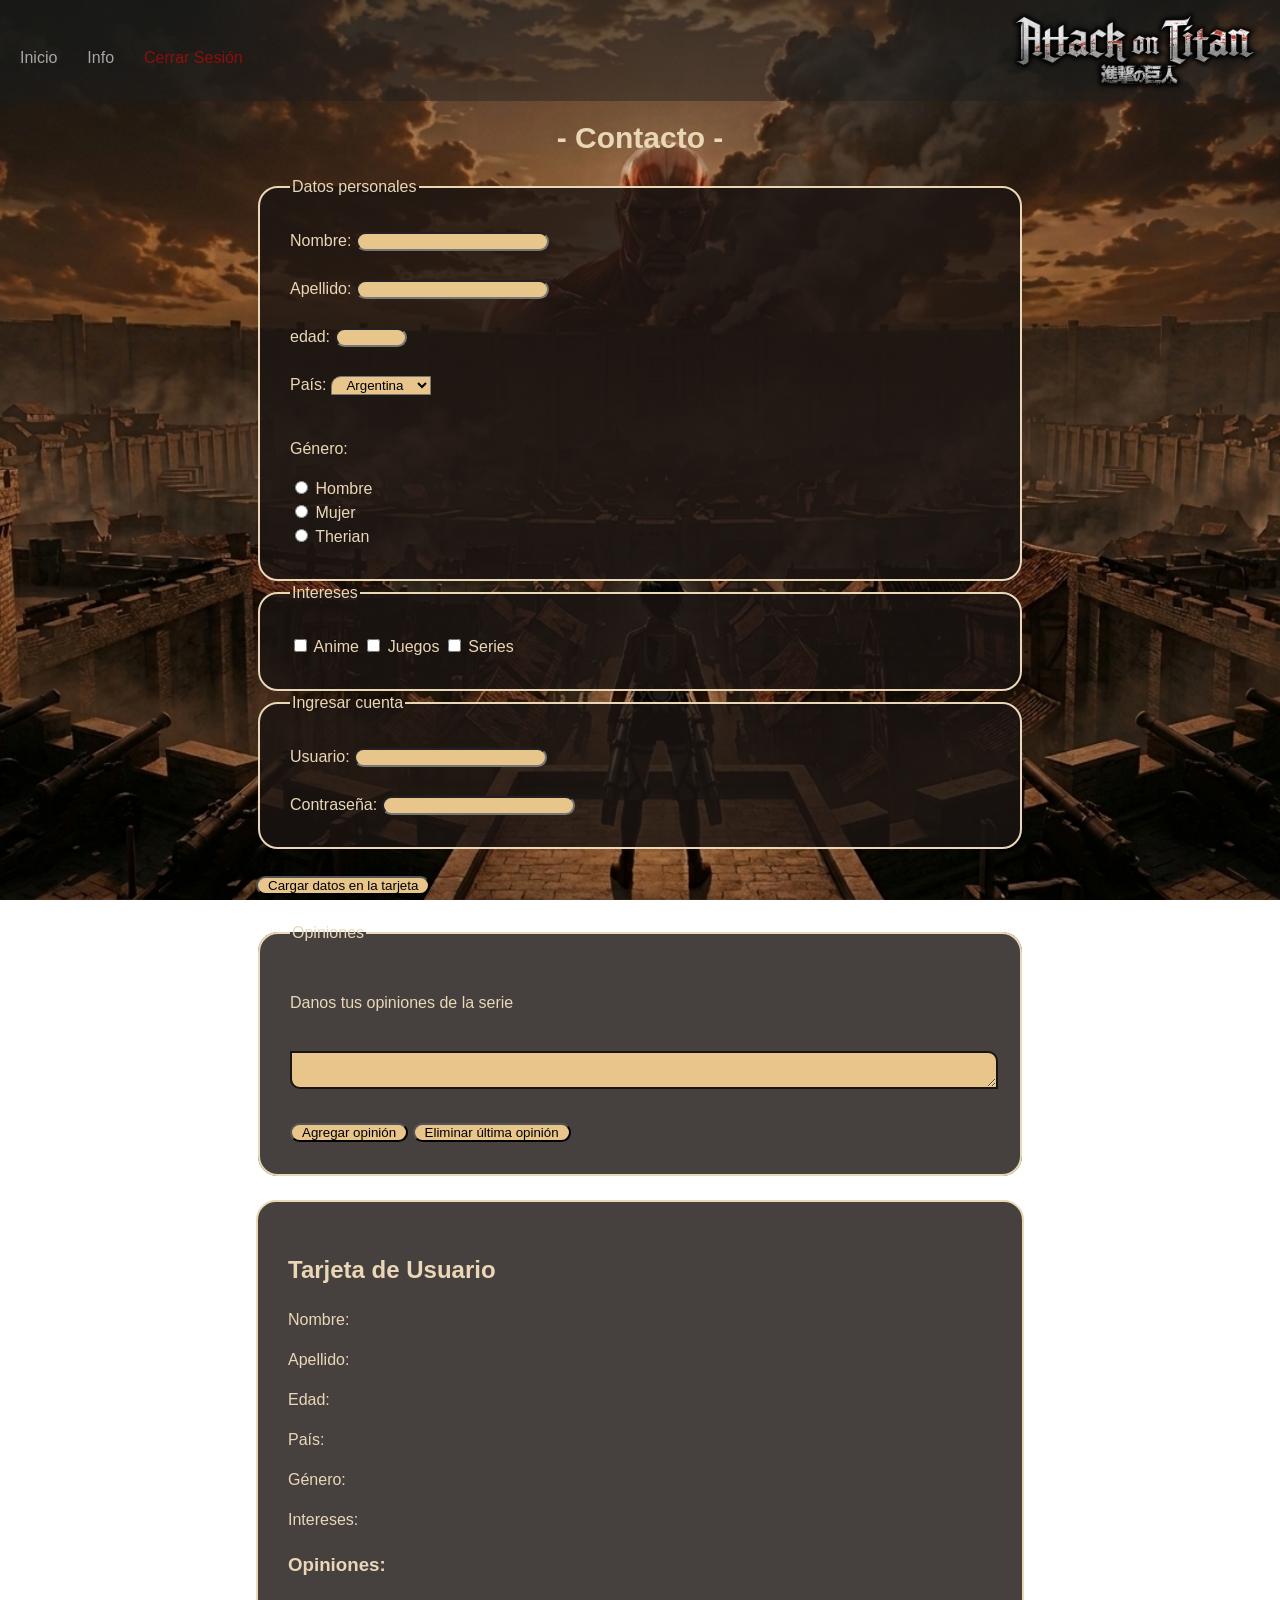
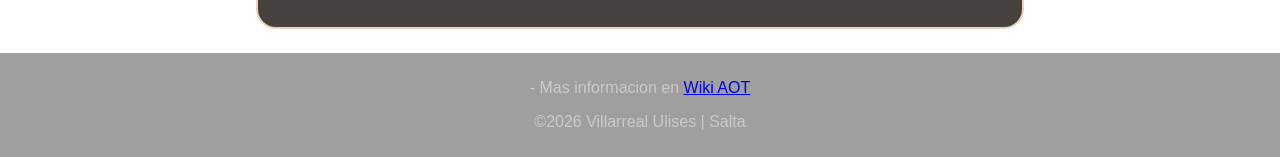
==== commit d39cb7ed: "se completo la configuraciond e JS de la pagina de contacto" ====
--- a/contacto.html
+++ b/contacto.html
@@ -13,8 +13,6 @@
             <ul class="nav_links">
                 <li><a href="./index.html">Inicio</a></li>
                 <li><a href="./info.html">Info</a></li>
-                <li><a href="./contacto.html">Contacto</a></li>
-                <li><a href="./galeria.html">Galeria</a></li>
                 <li><a href="./login.html" id="cerrar">Cerrar Sesión</a></li>
             </ul>
 
@@ -52,24 +50,24 @@
                     <br><br>
 
                     <p>Género: </p>
-                    <section>
+                    <div>
                         <input type="radio" name="genero" id="hombre" value="hombre" required>
                         <label for="hombre">
                             Hombre
                         </label>
-                    </section>
-                    <section>
+                    </div>
+                    <div>
                         <input type="radio" name="genero" id="mujer" value="mujer">
                         <label  for="mujer">
                             Mujer
                         </label>
-                    </section>
-                    <section>
+                    </div>
+                    <div>
                         <input type="radio" name="genero" id="therian" value="therian">
                         <label for="therian">
                             Therian
                         </label>
-                    </section>
+                    </div>
                 </fieldset>
 
                 <fieldset class="seccion">
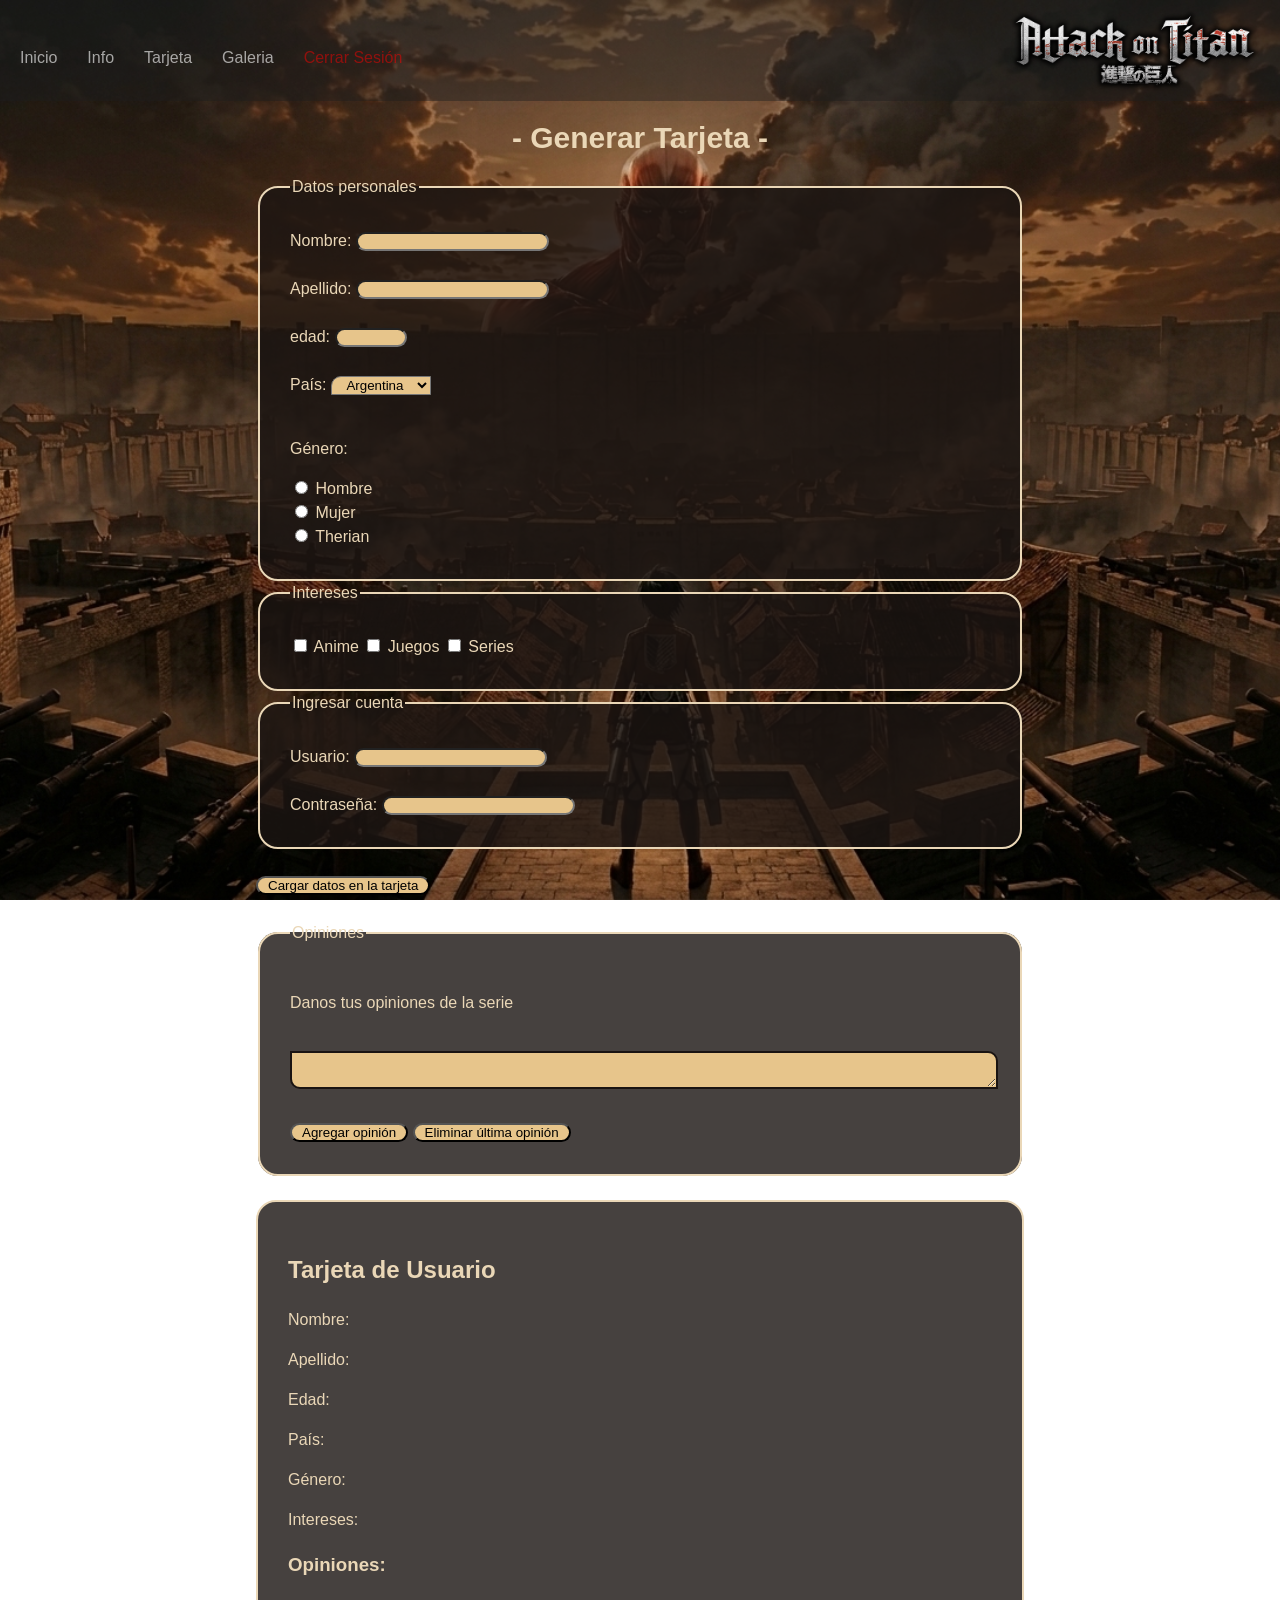
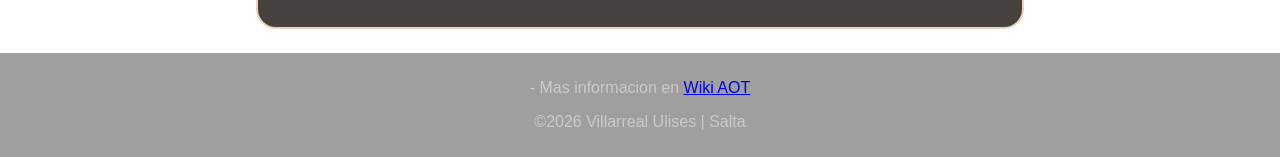
==== commit 1dc5371f: "se arregló detalles" ====
--- a/contacto.html
+++ b/contacto.html
@@ -13,6 +13,8 @@
             <ul class="nav_links">
                 <li><a href="./index.html">Inicio</a></li>
                 <li><a href="./info.html">Info</a></li>
+                <li><a href="./contacto.html">Tarjeta</a></li>
+                <li><a href="./galeria.html">Galeria</a></li>
                 <li><a href="./login.html" id="cerrar">Cerrar Sesión</a></li>
             </ul>
 
@@ -20,13 +22,15 @@
         </nav>
 
         <header > 
-            <h1 class="titulo">- Contacto -</h1>
+            <h1 class="titulo">- Generar Tarjeta -</h1>
         </header>
 
         <!-- main -->
         <main class="main">
             <form id="formTarjeta">
                 <fieldset class="seccion">
+
+                    <!-- Datos personales -->
                     <legend>Datos personales</legend>
                     
                     <label for="nombre">Nombre:</label>
@@ -49,27 +53,29 @@
                     </select>
                     <br><br>
 
+                    <!-- género -->
                     <p>Género: </p>
-                    <div>
+                    <section>
                         <input type="radio" name="genero" id="hombre" value="hombre" required>
                         <label for="hombre">
                             Hombre
                         </label>
-                    </div>
-                    <div>
+                    </section>
+                    <section>
                         <input type="radio" name="genero" id="mujer" value="mujer">
                         <label  for="mujer">
                             Mujer
                         </label>
-                    </div>
-                    <div>
+                    </section>
+                    <section>
                         <input type="radio" name="genero" id="therian" value="therian">
                         <label for="therian">
                             Therian
                         </label>
-                    </div>
+                    </section>
                 </fieldset>
 
+                <!-- intereses -->
                 <fieldset class="seccion">
                     <legend>  
                         Intereses
@@ -90,6 +96,7 @@
                     </label>
                 </fieldset>
 
+                <!-- Ingresar Cuenta -->
                 <fieldset class="seccion">
                     <legend> Ingresar cuenta</legend>
                     <label for="user">Usuario: </label>
@@ -107,6 +114,8 @@
                 </button>
                 <br><br>
             </form>
+
+            <!-- opiniones -->
             <fieldset class="seccion">
                 <legend>Opiniones</legend>
                 <p>Danos tus opiniones de la serie</p>
